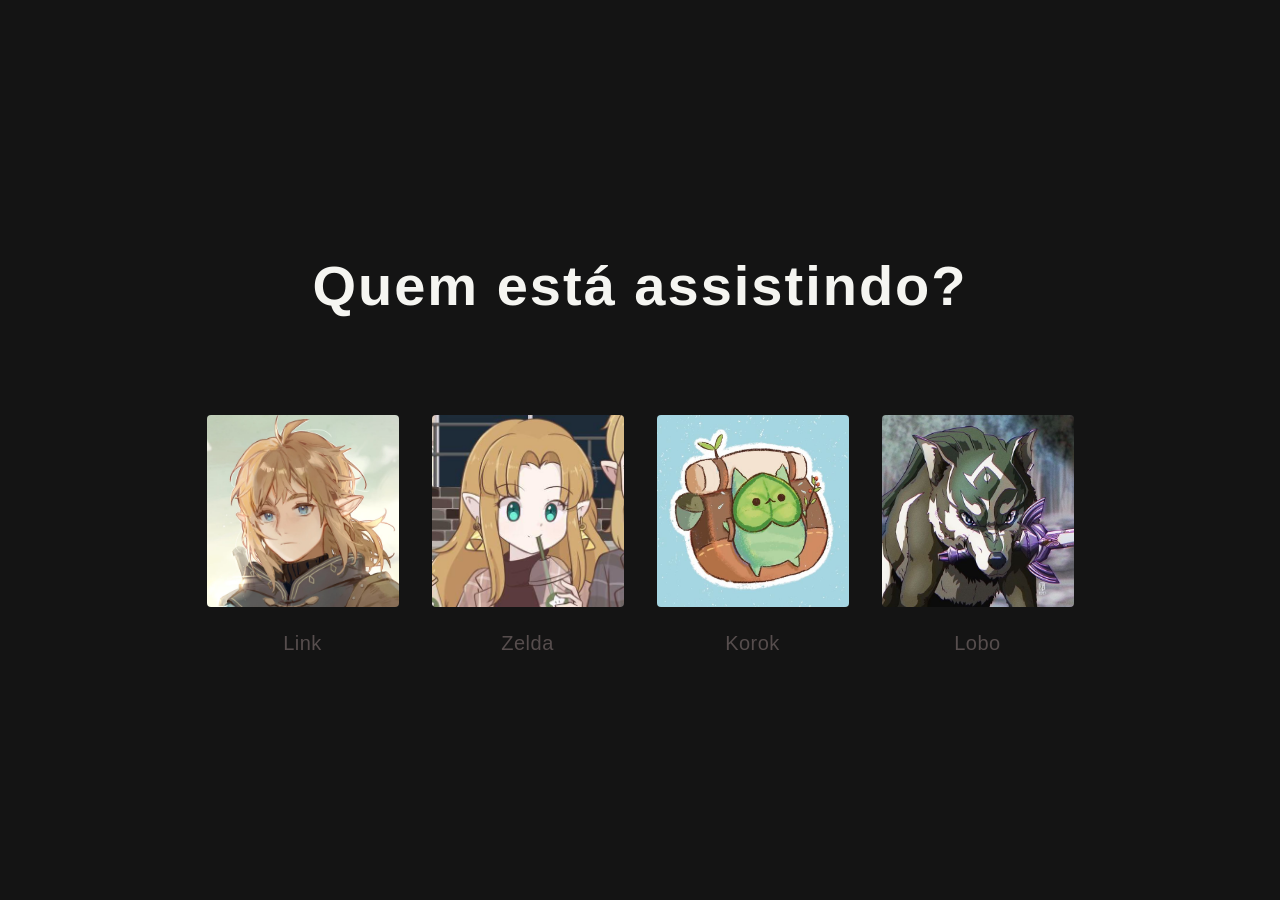
==== index.html @ f2783b83 "first commit" ====
<!DOCTYPE html>
<html lang="pt-br">
<head>
    <meta charset="UTF-8">
    <meta name="viewport" content="width=device-width, initial-scale=1.0">
    <meta name="description" content="Selecione o perfil para continuar assistindo na Netflix">
    <title>Selecionar Perfil - Netflix</title>
    <link rel="stylesheet" href="style.css">
</head>
<body>
    <main>
        <h1>Quem está assistindo?</h1>
        <section aria-label="Perfis disponíveis">
            <nav class="profiles">
                <a href="#" class="profile">
                    <figure>
                        <img src="/assets/perfil-1.webp" alt="Imagem do Link" width="200" height="200">
                        <figcaption>Link</figcaption>
                    </figure>
                </a>
                <a href="#" class="profile">
                    <figure>
                        <img src="/assets/perfil-2.jpg" alt="Imagem da Zelda" width="200" height="200">
                        <figcaption>Zelda</figcaption>
                    </figure>
                </a>
                <a href="#" class="profile">
                    <figure>
                        <img src="/assets/perfil-3.jpg" alt="Imagem de um Korok" width="200" height="200">
                        <figcaption>Korok</figcaption>
                    </figure>
                </a>
                <a href="#" class="profile">
                    <figure>
                        <img src="/assets/perfil-4.jpg" alt="Imagem do Link Lobo" width="200" height="200">
                        <figcaption>Lobo</figcaption>
                    </figure>
                </a>
            </nav>
        </section>
    </main>
</body>
</html>
---- style.css ----
/* ===== Resetando estilos padrão ===== */
* {
    margin: 0; /* Remove todas as margens externas dos elementos */
    padding: 0; /* Remove todos os espaçamentos internos dos elementos */
    box-sizing: border-box; /* Inclui padding e border no cálculo da largura/altura total */
}

/* ===== Cores e Variáveis ===== */
:root {
    --netflix-black: #141414; /* Cor de fundo preta da Netflix */
    --netflix-red: #e50914; /* Cor vermelha característica da Netflix */
    --netflix-light-gray: #f5f5f1; /* Cinza claro para textos */
    --netflix-dark-gray: #564d4d; /* Cinza escuro para elementos secundários */
    --transition: all 0.3s ease; /* Transição suave de 0.3 segundos para todas as propriedades */
}

/* ===== Body e Layout Geral ===== */
body {
    background-color: var(--netflix-black); /* Define o fundo preto da página */
    color: var(--netflix-light-gray); /* Cor padrão do texto */
    font-family: -apple-system, BlinkMacSystemFont, 'Segoe UI', Roboto, 'Helvetica Neue', Arial, sans-serif; /* Pilha de fontes moderna */
    font-size: 3.5vw; /* Tamanho da fonte responsivo baseado na largura da viewport */
    line-height: 1.6; /* Altura da linha para melhor legibilidade */
    min-height: 100vh; /* Altura mínima de 100% da altura da viewport */
}

/* ===== Main ===== */
main {
    display: flex; /* Ativa o layout flexbox */
    flex-direction: column; /* Organiza os itens em coluna */
    align-items: center; /* Centraliza horizontalmente os itens */
    justify-content: center; /* Centraliza verticalmente os itens */
    min-height: 100vh; /* Altura mínima de 100% da viewport */
    padding: 20px; /* Espaçamento interno de 20px */
    animation: fadeIn 0.8s ease-in; /* Animação de entrada suave */
}

/* ===== Section ===== */
section {
    text-align: center; /* Centraliza o texto horizontalmente */
    max-width: 900px; /* Largura máxima de 900px */
    width: 100%; /* Largura total disponível até o máximo */
}

/* ===== Títulos ===== */
h1 {
    font-size: 3.5rem; /* Tamanho da fonte de 3.5 vezes o tamanho base */
    font-weight: 700; /* Peso da fonte em negrito forte */
    margin-bottom: 80px; /* Margem inferior de 80px */
    letter-spacing: 2px; /* Espaçamento entre letras de 2px */
    color: var(--netflix-light-gray); /* Cor do texto usando variável */
}

/* ===== Lista de Perfis ===== */
.profiles {
    list-style: none; /* Remove os marcadores padrão da lista */
    display: grid; /* Ativa o layout grid */
    grid-template-columns: repeat(auto-fit, minmax(200px, 1fr)); /* Colunas responsivas com mínimo 200px */
    justify-items: center; /* Centraliza os itens horizontalmente */
}

/* ===== Item do Perfil ===== */
.profile {
    cursor: pointer; /* Cursor de mão ao passar o mouse */
    transition: var(--transition); /* Transição suave para todas as propriedades */
    text-decoration: none; /* Remove sublinhado dos links */
    color: var(--netflix-dark-gray); /* Cor do texto usando variável */
}

.profile:visited,
.profile:link {
    color: var(--netflix-dark-gray); /* Mantém a cor para links visitados e não visitados */
}

/* ===== Figure ===== */
figure {
    margin: 0; /* Remove margens padrão */
    position: relative; /* Posicionamento relativo para elementos filhos */
}

/* ===== Imagem do Perfil ===== */
.profile img {
    width: 200px; /* Largura fixa de 200px */
    height: 200px; /* Altura fixa de 200px */
    border-radius: 8px; /* Bordas arredondadas de 8px */
    object-fit: cover; /* Corta a imagem para preencher o espaço mantendo proporção */
    border: 4px solid transparent; /* Borda transparente de 4px */
    transition: var(--transition); /* Transição suave */
    display: block; /* Remove espaço extra abaixo da imagem */
}

.profile:hover img {
    border-color: var(--netflix-light-gray); /* Borda cinza clara no hover */
}

/* ===== Figcaption ===== */
figcaption {
    margin-top: 16px; /* Margem superior de 16px */
    font-size: 1.25rem; /* Tamanho da fonte 1.25 vezes o base */
    font-weight: 500; /* Peso da fonte médio */
    letter-spacing: 0.5px; /* Espaçamento entre letras de 0.5px */
    transition: var(--transition); /* Transição suave */
}

.profile:hover figcaption {
    color: var(--netflix-light-gray); /* Cor do texto no hover */
    font-weight: 700; /* Peso da fonte em negrito no hover */
}

/* ===== Animações ===== */
@keyframes fadeIn {
    from {
        opacity: 0; /* Começa invisível */
        transform: translateY(-20px); /* Começa 20px acima */
    }
    to {
        opacity: 1; /* Termina totalmente visível */
        transform: translateY(0); /* Termina na posição original */
    }
}

/* ===== Responsividade ===== */
@media (max-width: 768px) { /* Para telas menores que 768px (tablets) */
    h1 {
        font-size: 2.5rem; /* Reduz o tamanho do título */
        margin-bottom: 60px; /* Reduz a margem inferior */
    }

    .profiles {
        gap: 30px; /* Espaçamento de 30px entre perfis */
        grid-template-columns: repeat(auto-fit, minmax(160px, 1fr)); /* Colunas menores */
    }

    .profile img {
        width: 160px; /* Largura reduzida para 160px */
        height: 160px; /* Altura reduzida para 160px */
    }

    figcaption {
        font-size: 1rem; /* Tamanho da fonte reduzido */
    }
}

@media (max-width: 480px) { /* Para telas menores que 480px (celulares) */
    h1 {
        font-size: 2rem; /* Título ainda menor */
        margin-bottom: 40px; /* Margem ainda menor */
    }

    .profiles {
        gap: 20px; /* Espaçamento reduzido para 20px */
        grid-template-columns: repeat(2, 1fr); /* Sempre 2 colunas */
    }

    .profile img {
        width: 120px; /* Largura de 120px para celulares */
        height: 120px; /* Altura de 120px para celulares */
    }

    figcaption {
        font-size: 0.9rem; /* Fonte ainda menor */
        margin-top: 10px; /* Margem superior reduzida */
    }
}

/* ===== Acessibilidade ===== */
@media (prefers-reduced-motion: reduce) { /* Para usuários que preferem movimento reduzido */
    * {
        animation-duration: 0.01ms !important; /* Remove animações */
        animation-iteration-count: 1 !important; /* Garante que animações não se repitam */
        transition-duration: 0.01ms !important; /* Remove transições */
    }
}
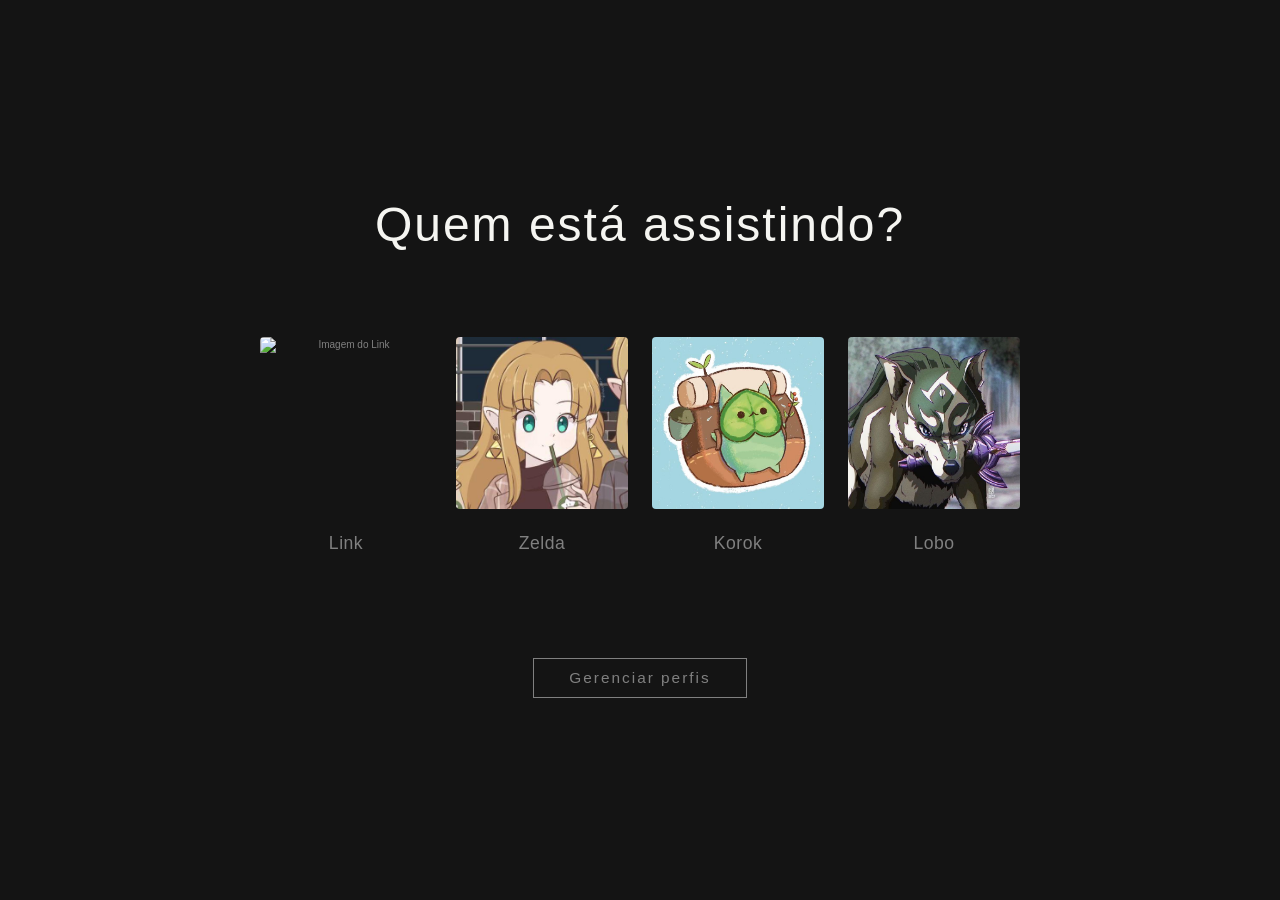
==== commit a3cc9fd6: "gerenciar perfis" ====
--- a/index.html
+++ b/index.html
@@ -4,7 +4,7 @@
     <meta charset="UTF-8">
     <meta name="viewport" content="width=device-width, initial-scale=1.0">
     <meta name="description" content="Selecione o perfil para continuar assistindo na Netflix">
-    <title>Selecionar Perfil - Netflix</title>
+    <title>Netflix</title>
     <link rel="stylesheet" href="style.css">
 </head>
 <body>
@@ -12,32 +12,46 @@
         <h1>Quem está assistindo?</h1>
         <section aria-label="Perfis disponíveis">
             <nav class="profiles">
-                <a href="#" class="profile">
-                    <figure>
-                        <img src="/assets/perfil-1.webp" alt="Imagem do Link" width="200" height="200">
-                        <figcaption>Link</figcaption>
-                    </figure>
-                </a>
-                <a href="#" class="profile">
-                    <figure>
-                        <img src="/assets/perfil-2.jpg" alt="Imagem da Zelda" width="200" height="200">
-                        <figcaption>Zelda</figcaption>
-                    </figure>
-                </a>
-                <a href="#" class="profile">
-                    <figure>
-                        <img src="/assets/perfil-3.jpg" alt="Imagem de um Korok" width="200" height="200">
-                        <figcaption>Korok</figcaption>
-                    </figure>
-                </a>
-                <a href="#" class="profile">
-                    <figure>
-                        <img src="/assets/perfil-4.jpg" alt="Imagem do Link Lobo" width="200" height="200">
-                        <figcaption>Lobo</figcaption>
-                    </figure>
-                </a>
+                <ul>
+                    <li>
+                        <a href="#" class="profile">
+                            <figure>
+                                <img src="/assets/perfil-1.jpg" alt="Imagem do Link" width="200" height="200">
+                                <figcaption>Link</figcaption>
+                            </figure>
+                        </a>
+                    </li>
+                    <li>
+                        <a href="#" class="profile">
+                            <figure>
+                                <img src="/assets/perfil-2.jpg" alt="Imagem da Zelda" width="200" height="200">
+                                <figcaption>Zelda</figcaption>
+                            </figure>
+                        </a>
+                    </li>
+                    <li>
+                        <a href="#" class="profile">
+                            <figure>
+                                <img src="/assets/perfil-3.jpg" alt="Imagem de um Korok" width="200" height="200">
+                                <figcaption>Korok</figcaption>
+                            </figure>
+                        </a>
+                    </li>
+                    <li>
+                        <a href="#" class="profile">
+                            <figure>
+                                <img src="/assets/perfil-4.jpg" alt="Imagem do Link Lobo" width="200" height="200">
+                                <figcaption>Lobo</figcaption>
+                            </figure>
+                        </a>
+                    </li>
+                </ul>
             </nav>
+            <span class="manage-profiles">
+                <a href="#" class="profile-button">Gerenciar perfis</a>
+            </span>
         </section>
+
     </main>
 </body>
-</html>+</html>
--- a/style.css
+++ b/style.css
@@ -3,6 +3,7 @@
     margin: 0; /* Remove todas as margens externas dos elementos */
     padding: 0; /* Remove todos os espaçamentos internos dos elementos */
     box-sizing: border-box; /* Inclui padding e border no cálculo da largura/altura total */
+    text-decoration: none; /* Remove sublinhado de links */
 }
 
 /* ===== Cores e Variáveis ===== */
@@ -10,7 +11,7 @@
     --netflix-black: #141414; /* Cor de fundo preta da Netflix */
     --netflix-red: #e50914; /* Cor vermelha característica da Netflix */
     --netflix-light-gray: #f5f5f1; /* Cinza claro para textos */
-    --netflix-dark-gray: #564d4d; /* Cinza escuro para elementos secundários */
+    --netflix-dark-gray: #808080; /* Cinza escuro para elementos secundários */
     --transition: all 0.3s ease; /* Transição suave de 0.3 segundos para todas as propriedades */
 }
 
@@ -18,8 +19,8 @@
 body {
     background-color: var(--netflix-black); /* Define o fundo preto da página */
     color: var(--netflix-light-gray); /* Cor padrão do texto */
-    font-family: -apple-system, BlinkMacSystemFont, 'Segoe UI', Roboto, 'Helvetica Neue', Arial, sans-serif; /* Pilha de fontes moderna */
-    font-size: 3.5vw; /* Tamanho da fonte responsivo baseado na largura da viewport */
+    font-family: Arial, Helvetica, sans-serif; /* Pilha de fontes moderna */
+    font-size: 10px; /* Tamanho da fonte responsivo baseado na largura da viewport */
     line-height: 1.6; /* Altura da linha para melhor legibilidade */
     min-height: 100vh; /* Altura mínima de 100% da altura da viewport */
 }
@@ -44,19 +45,36 @@
 
 /* ===== Títulos ===== */
 h1 {
-    font-size: 3.5rem; /* Tamanho da fonte de 3.5 vezes o tamanho base */
-    font-weight: 700; /* Peso da fonte em negrito forte */
-    margin-bottom: 80px; /* Margem inferior de 80px */
+    font-size: 4rem; /* Tamanho da fonte de 3.5 vezes o tamanho base */
+    font-weight: 520; /* Peso da fonte em negrito forte */
+    margin-bottom: 29px; /* Margem inferior de 29px */
     letter-spacing: 2px; /* Espaçamento entre letras de 2px */
     color: var(--netflix-light-gray); /* Cor do texto usando variável */
 }
 
 /* ===== Lista de Perfis ===== */
 .profiles {
-    list-style: none; /* Remove os marcadores padrão da lista */
-    display: grid; /* Ativa o layout grid */
-    grid-template-columns: repeat(auto-fit, minmax(200px, 1fr)); /* Colunas responsivas com mínimo 200px */
-    justify-items: center; /* Centraliza os itens horizontalmente */
+    display: flex; /* Ativa o layout flexbox */
+    justify-content: center; /* Centraliza os itens horizontalmente */
+    align-items: center; /* Centraliza os itens verticalmente */
+    width: 100%; /* Largura total disponível */
+}
+
+ul {
+    list-style: none; /* Remove os marcadores da lista */
+    margin: 0; /* Remove as margens externas */
+    padding: 0; /* Remove os espaçamentos internos */
+    display: flex; /* Ativa o layout flexbox */
+    flex-wrap: wrap; /* Permite que os itens quebrem para a próxima linha */
+    justify-content: center; /* Centraliza os itens horizontalmente */
+    align-items: center; /* Centraliza os itens verticalmente */
+    gap: 1rem; /* Espaçamento entre os itens */
+    width: 100%; /* Largura total disponível */
+}
+
+ul > li {
+    flex: 1 1 180px; /* Permite que os itens cresçam e encolham, com largura base de 180px */
+    max-width: 220px; /* Largura máxima de 220px */
 }
 
 /* ===== Item do Perfil ===== */
@@ -76,12 +94,36 @@
 figure {
     margin: 0; /* Remove margens padrão */
     position: relative; /* Posicionamento relativo para elementos filhos */
+    display: flex; /* Ativa o layout flexbox */
+    flex-direction: column; /* Organiza os itens em coluna */
+    align-items: center; /* Centraliza horizontalmente os itens dentro da figura */
+}
+
+.profile img {
+    width: 100%; /* Largura total disponível */
+    max-width: 220px; /* Largura máxima de 220px */
+    height: auto; /* Altura automática para manter a proporção */
+    aspect-ratio: 1 / 1; /* Proporção 1:1 */
+}
+
+
+.profile:visited,
+.profile:link {
+    color: var(--netflix-dark-gray); /* Mantém a cor para links visitados e não visitados */
+}
+
+/* ===== Figure ===== */
+figure {
+    margin: 0; /* Remove margens padrão */
+    position: relative; /* Posicionamento relativo para elementos filhos */
 }
 
 /* ===== Imagem do Perfil ===== */
-.profile img {
-    width: 200px; /* Largura fixa de 200px */
-    height: 200px; /* Altura fixa de 200px */
+.profile img { 
+    width: 100%; /* Largura total disponível */
+    max-width: 220px; /* Largura máxima de 220px */
+    height: auto; /* Altura automática para manter a proporção */
+    aspect-ratio: 1 / 1; /* Proporção 1:1 */
     border-radius: 8px; /* Bordas arredondadas de 8px */
     object-fit: cover; /* Corta a imagem para preencher o espaço mantendo proporção */
     border: 4px solid transparent; /* Borda transparente de 4px */
@@ -107,6 +149,26 @@
     font-weight: 700; /* Peso da fonte em negrito no hover */
 }
 
+/* ===== Botão de Gerenciar Perfis ===== */
+.profile-button{
+    background-color: transparent; /* Fundo transparente */
+    border: 1px solid var(--netflix-dark-gray); /* Borda cinza de 1px */
+    color: var(--netflix-dark-gray); /* Cor cinza */
+    cursor: pointer; /* Cursor de mão ao passar o mouse */
+    display:inline-block; /* Exibe como bloco para ocupar toda a largura disponível */
+    font-size: 1.2vw; /* Tamanho da fonte baseado na largura da tela */
+    letter-spacing: 2px; /* Espaçamento entre letras de 2px */
+    margin: 2em 0 1em; /* Margens de 2em em cima e 1em em baixo */
+    padding: 7px 35px; /* Preenchimento de 7px em cima e 35px em baixo */
+    text-align: center; /* Centraliza o texto dentro do botão */
+    margin-top: 100px; /* Margem superior de 30px */
+}
+
+.profile-button:hover {
+    border-color: var(--netflix-light-gray); /* Borda cinza ao passar o mouse */
+    color: var(--netflix-light-gray); /* Cor branca ao passar o mouse */
+}
+
 /* ===== Animações ===== */
 @keyframes fadeIn {
     from {
@@ -120,6 +182,27 @@
 }
 
 /* ===== Responsividade ===== */
+@media (max-width: 1640px) { /* Para telas menores que 1640px (laptops) */
+    h1 {
+        font-size: 3rem; /* Reduz o tamanho do título */
+        margin-bottom: 70px; /* Reduz a margem inferior */
+    }
+
+    .profiles {
+        flex-wrap: wrap; /* Quebra os itens em linhas */
+        gap: 10px; /* Reduz o espaçamento entre os itens */
+    }
+
+    ul > li { 
+        flex: 1 1 160px; /* Largura reduzida para laptops */
+        max-width: 180px; /* Largura máxima reduzida para laptops */
+    }
+
+    figcaption {
+        font-size: 1.1rem; /* Tamanho da fonte reduzido */
+    }
+}
+
 @media (max-width: 768px) { /* Para telas menores que 768px (tablets) */
     h1 {
         font-size: 2.5rem; /* Reduz o tamanho do título */
@@ -127,13 +210,13 @@
     }
 
     .profiles {
-        gap: 30px; /* Espaçamento de 30px entre perfis */
-        grid-template-columns: repeat(auto-fit, minmax(160px, 1fr)); /* Colunas menores */
-    }
-
-    .profile img {
-        width: 160px; /* Largura reduzida para 160px */
-        height: 160px; /* Altura reduzida para 160px */
+        flex-wrap: wrap; /* Quebra os itens em linhas */
+        gap: 10px; /* Reduz o espaçamento entre os itens */
+    }
+
+    ul > li { 
+        flex: 1 1 140px; /* Largura reduzida para tablets */
+        max-width: 160px; /* Largura máxima reduzida para tablets */
     }
 
     figcaption {
@@ -144,17 +227,21 @@
 @media (max-width: 480px) { /* Para telas menores que 480px (celulares) */
     h1 {
         font-size: 2rem; /* Título ainda menor */
+        text-align: center; /* Centraliza o título */
+        justify-items: center; /* Centraliza os itens horizontalmente */
         margin-bottom: 40px; /* Margem ainda menor */
     }
 
     .profiles {
-        gap: 20px; /* Espaçamento reduzido para 20px */
-        grid-template-columns: repeat(2, 1fr); /* Sempre 2 colunas */
-    }
-
-    .profile img {
-        width: 120px; /* Largura de 120px para celulares */
-        height: 120px; /* Altura de 120px para celulares */
+        flex-wrap: wrap; /* Quebra os itens em linhas */
+        gap: 10px; /* Espaçamento reduzido */
+        align-items: center; /* Centraliza horizontalmente os itens */
+        justify-content: center; /* Centraliza os itens horizontalmente */
+    }
+
+    ul > li {
+        flex: 1 1 120px; /* Largura reduzida para telas menores */
+        max-width: 140px; /* Largura máxima reduzida para telas menores */
     }
 
     figcaption {
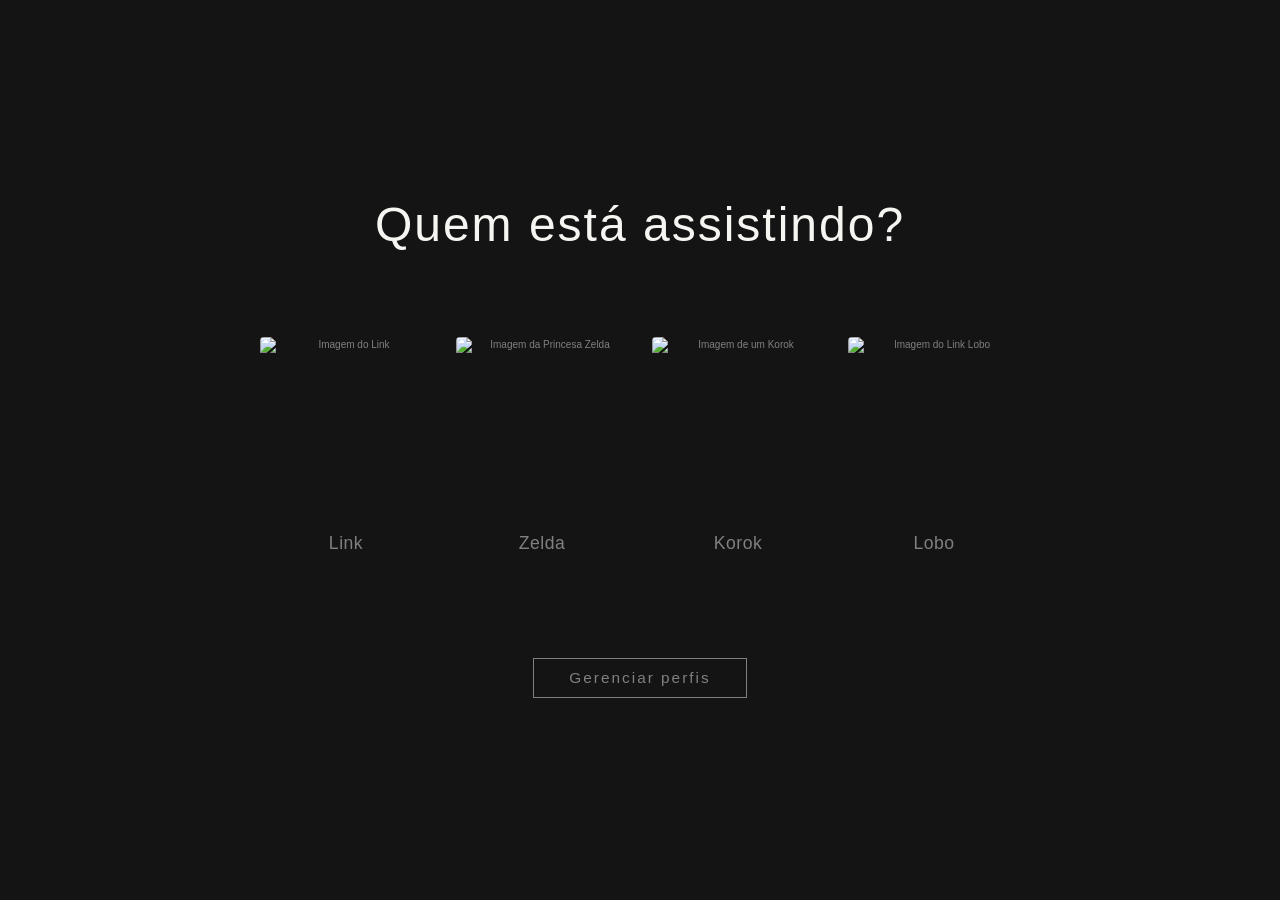
==== commit 35938779: "Aula 4" ====
--- a/index.html
+++ b/index.html
@@ -3,55 +3,67 @@
 <head>
     <meta charset="UTF-8">
     <meta name="viewport" content="width=device-width, initial-scale=1.0">
-    <meta name="description" content="Selecione o perfil para continuar assistindo na Netflix">
-    <title>Netflix</title>
+    <meta name="description" content="Selecione o perfil para continuar assistindo na NetAlura">
+    <title>NetAlura</title>
     <link rel="stylesheet" href="style.css">
 </head>
 <body>
+    <!-- Área principal do conteúdo da página -->
     <main>
+        <!-- Título principal perguntando quem está assistindo -->
         <h1>Quem está assistindo?</h1>
+        <!-- Seção para os perfis disponíveis -->
         <section aria-label="Perfis disponíveis">
+            <!-- Container de navegação para os perfis -->
             <nav class="profiles">
+                <!-- Lista não ordenada dos itens de perfil -->
                 <ul>
+                    <!-- Item de perfil para Link -->
                     <li>
-                        <a href="#" class="profile">
+                        <a href="catalogo/catalogo.html" class="profile">
                             <figure>
-                                <img src="/assets/perfil-1.jpg" alt="Imagem do Link" width="200" height="200">
+                                <img src="https://staticdelivery.nexusmods.com/images/2250/174958380-1681831787.jpg" alt="Imagem do Link" width="200" height="200">
                                 <figcaption>Link</figcaption>
                             </figure>
                         </a>
                     </li>
+                    <!-- Item de perfil para Zelda -->
                     <li>
-                        <a href="#" class="profile">
+                        <a href="catalogo/catalogo.html" class="profile">
                             <figure>
-                                <img src="/assets/perfil-2.jpg" alt="Imagem da Zelda" width="200" height="200">
+                                <img src="assets/zelda.jpg" alt="Imagem da Princesa Zelda" width="200" height="200">
                                 <figcaption>Zelda</figcaption>
                             </figure>
                         </a>
                     </li>
+                    <!-- Item de perfil para Korok -->
                     <li>
-                        <a href="#" class="profile">
+                        <a href="catalogo/catalogo.html" class="profile">
                             <figure>
-                                <img src="/assets/perfil-3.jpg" alt="Imagem de um Korok" width="200" height="200">
+                                <img src="assets/korok.jpg" alt="Imagem de um Korok" width="200" height="200">
                                 <figcaption>Korok</figcaption>
                             </figure>
                         </a>
                     </li>
+                    <!-- Item de perfil para Lobo -->
                     <li>
-                        <a href="#" class="profile">
+                        <a href="catalogo/catalogo.html" class="profile">
                             <figure>
-                                <img src="/assets/perfil-4.jpg" alt="Imagem do Link Lobo" width="200" height="200">
+                                <img src="assets/lobo.jpg" alt="Imagem do Link Lobo" width="200" height="200">
                                 <figcaption>Lobo</figcaption>
                             </figure>
                         </a>
                     </li>
                 </ul>
             </nav>
+            <!-- Container para o botão de gerenciar perfis -->
             <span class="manage-profiles">
                 <a href="#" class="profile-button">Gerenciar perfis</a>
             </span>
         </section>
 
     </main>
+    <!-- Script principal para funcionalidades da página -->
+    <script type="module" src="catalogo/js/main.js"></script>
 </body>
 </html>
